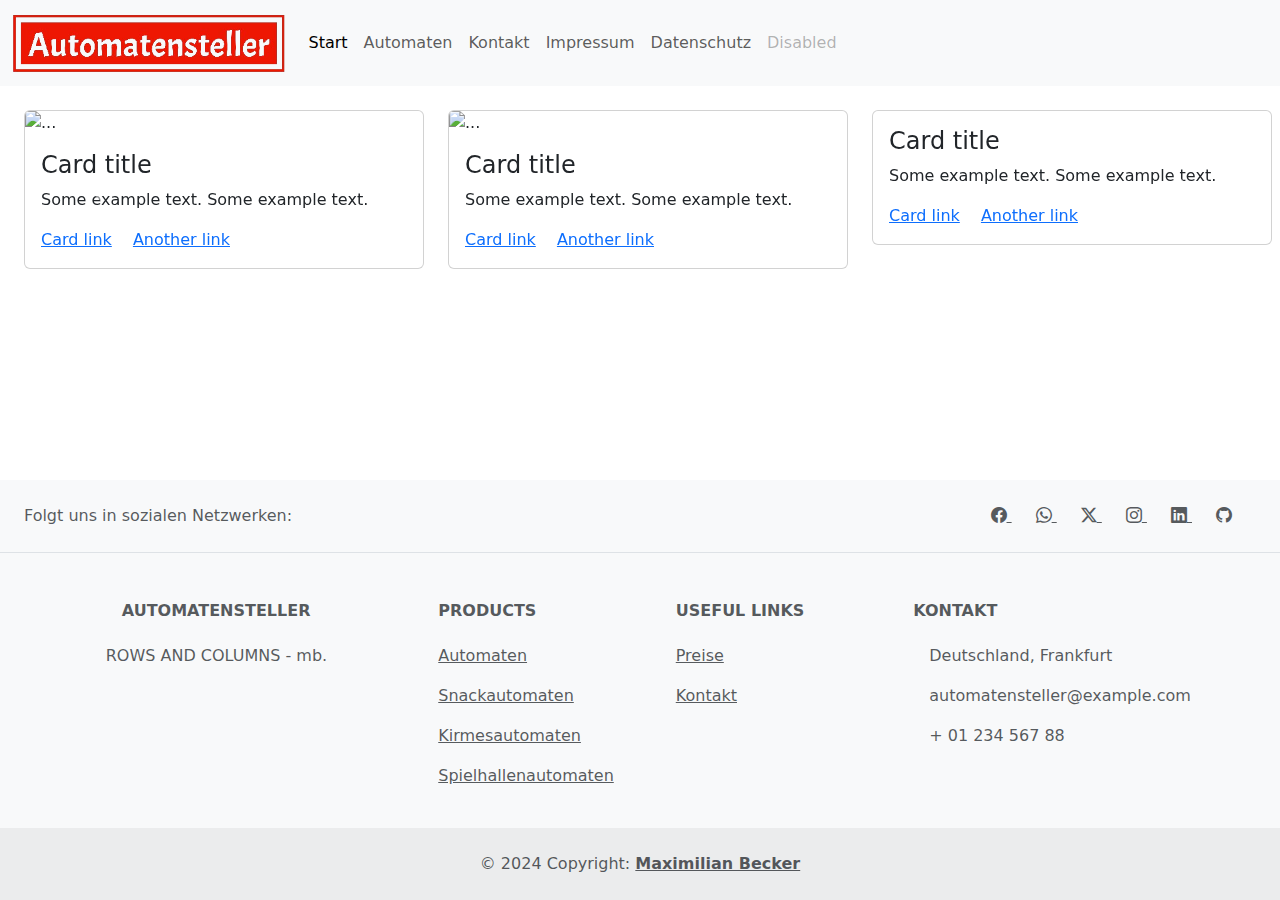
==== index.html @ 1366603a "logo + pics + index.html footer + navbar + beginning of carousel" ====
<!DOCTYPE html>
<html lang="de">
<head>
    <meta charset="utf-8">
    <meta name="viewport" content="width=device-width, initial-scale=1.0">
    <meta name="description" content="Automatenaufsteller - Kaufe Snack- und Spielautomaten">
    <meta name="author" content="Maximilian Becker">
    <meta name="email" content="maximilian.becker.developer@gmail.com">
    <link href="https://fonts.googleapis.com/css?family=Lato" rel="stylesheet" type="text/css">
    <link href="https://fonts.googleapis.com/css?family=Montserrat" rel="stylesheet" type="text/css">
    <title>Automaten</title>
    <link rel="stylesheet" href="https://cdn.jsdelivr.net/npm/bootstrap-icons@1.11.3/font/bootstrap-icons.min.css">
    <link href="https://cdn.jsdelivr.net/npm/bootstrap@5.3.2/dist/css/bootstrap.min.css" rel="stylesheet">
    <link href="style/style.css" rel="stylesheet">
</head>
<body id="automatenSeite" data-spy="scroll" data-target=".navbar">
<nav class="navbar navbar-expand-lg navbar-light bg-body-tertiary">
    <div class="container-fluid">
        <a class="navbar-brand" href="#">
            <img src="assets\logo\logo.png" height="60" loading="lazy">
            </img>
        </a>
        <button
                data-mdb-collapse-init
                class="navbar-toggler"
                type="button"
                data-mdb-target="#navbarNav"
                aria-controls="navbarNav"
                aria-expanded="false"
                aria-label="Toggle navigation"
        >
            <i class="fas fa-bars"></i>
        </button>
        <div class="collapse navbar-collapse" id="navbarNav">
            <ul class="navbar-nav">
                <li class="nav-item">
                    <a class="nav-link active" aria-current="page" href="#">Start</a>
                </li>
                <li class="nav-item">
                    <a class="nav-link" href="#">Automaten</a>
                </li>
                <li class="nav-item">
                    <a class="nav-link" href="#">Kontakt</a>
                </li>
                <li class="nav-item">
                    <a class="nav-link" href="#">Impressum</a>
                </li>
                <li class="nav-item">
                    <a class="nav-link" href="#">Datenschutz</a>
                </li>
                <li class="nav-item">
                    <a class="nav-link disabled"
                    >Disabled</a
                    >
                </li>
            </ul>
        </div>
    </div>
</nav>

<!-- Carousel -->
<div id="carouselExampleControls" class="carousel slide" data-bs-ride="carousel">
    <div class="carousel-inner">
        <div class="carousel-item active">
            <!--<img src="assets\stock\snackautomat1.webp" class="d-block w-100" alt="...">-->
            <div class="card">
                <img src="assets\stock\snackautomat1.webp" class="card-img-top" alt="...">
                <div class="card-body">
                    <h4 class="card-title">Card title</h4>
                    <p class="card-text">Some example text. Some example text.</p>
                    <a href="#" class="card-link">Card link</a>
                    <a href="#" class="card-link">Another link</a>
                </div>
            </div>
        </div>
        <div class="carousel-item">
            <div class="card">
                <img src="assets\stock\snackautomat2.webp" class="card-img-top" alt="...">
                <div class="card-body">
                    <h4 class="card-title">Card title</h4>
                    <p class="card-text">Some example text. Some example text.</p>
                    <a href="#" class="card-link">Card link</a>
                    <a href="#" class="card-link">Another link</a>
                </div>
            </div>
        </div>
        <div class="carousel-item">
            <div class="card">
                <div class="card-body">
                    <h4 class="card-title">Card title</h4>
                    <p class="card-text">Some example text. Some example text.</p>
                    <a href="#" class="card-link">Card link</a>
                    <a href="#" class="card-link">Another link</a>
                </div>
            </div>
        </div>
        <div class="carousel-item">
            <div class="card">
                <div class="card-body">
                    <h4 class="card-title">Card title</h4>
                    <p class="card-text">Some example text. Some example text.</p>
                    <a href="#" class="card-link">Card link</a>
                    <a href="#" class="card-link">Another link</a>
                </div>
            </div>
        </div>
        <div class="carousel-item">
            <div class="card">
                <div class="card-body">
                    <h4 class="card-title">Card title</h4>
                    <p class="card-text">Some example text. Some example text.</p>
                    <a href="#" class="card-link">Card link</a>
                    <a href="#" class="card-link">Another link</a>
                </div>
            </div>
        </div>
        <div class="carousel-item">
            <div class="card">
                <div class="card-body">
                    <h4 class="card-title">Card title</h4>
                    <p class="card-text">Some example text. Some example text.</p>
                    <a href="#" class="card-link">Card link</a>
                    <a href="#" class="card-link">Another link</a>
                </div>
            </div>
        </div>
    </div>
    <button class="carousel-control-prev" type="button" data-bs-target="carouselExampleControls">
        <span class="carousel-control-prev-icon" aria-hidden="true"></span>
        <span class="visually-hidden">Previous</span>
    </button>
    <button class="carousel-control-next" type="button" data-bs-target="carouselExampleControls">
        <span class="carousel-control-next-icon" aria-hidden="true"></span>
        <span class="visually-hidden">Next</span>
    </button>
</div>

<!-- Footer -->
<footer class="text-center text-lg-start bg-body-tertiary text-muted">
    <!-- Section: Social media -->
    <section class="d-flex justify-content-center justify-content-lg-between p-4 border-bottom">
        <!-- Left -->
        <div class="me-5 d-none d-lg-block">
            <span>Folgt uns in sozialen Netzwerken:</span>
        </div>
        <!-- Left -->

        <!-- Right -->
        <div>
            <a href="" class="me-4 text-reset">
                <i class="bi bi-facebook"></i>
            </a>
            <a href="" class="me-4 text-reset">
                <i class="bi bi-whatsapp"></i>
            </a>
            <a href="" class="me-4 text-reset">
                <i class="bi bi-twitter-x"></i>
            </a>
            <a href="" class="me-4 text-reset">
                <i class="bi bi-instagram"></i>
            </a>
            <a href="" class="me-4 text-reset">
                <i class="bi bi-linkedin"></i>
            </a>
            <a href="" class="me-4 text-reset">
                <i class="bi bi-github"></i>
            </a>
        </div>
        <!-- Right -->
    </section>
    <!-- Section: Social media -->

    <!-- Section: Links  -->
    <section class="">
        <div class="container text-center text-md-start mt-5">
            <!-- Grid row -->
            <div class="row mt-3">
                <!-- Grid column -->
                <div class="col-md-3 col-lg-4 col-xl-3 mx-auto mb-4">
                    <!-- Content -->
                    <h6 class="text-uppercase fw-bold mb-4">
                        <i class="fas fa-gem me-3"></i>Automatensteller
                    </h6>
                    <p>
                        ROWS AND COLUMNS - mb.
                    </p>
                </div>
                <!-- Grid column -->

                <!-- Grid column -->
                <div class="col-md-2 col-lg-2 col-xl-2 mx-auto mb-4">
                    <!-- Links -->
                    <h6 class="text-uppercase fw-bold mb-4">
                        Products
                    </h6>
                    <p>
                        <a href="#!" class="text-reset">Automaten</a>
                    </p>
                    <p>
                        <a href="#!" class="text-reset">Snackautomaten</a>
                    </p>
                    <p>
                        <a href="#!" class="text-reset">Kirmesautomaten</a>
                    </p>
                    <p>
                        <a href="#!" class="text-reset">Spielhallenautomaten</a>
                    </p>
                </div>
                <!-- Grid column -->

                <!-- Grid column -->
                <div class="col-md-3 col-lg-2 col-xl-2 mx-auto mb-4">
                    <!-- Links -->
                    <h6 class="text-uppercase fw-bold mb-4">
                        Useful links
                    </h6>
                    <p>
                        <a href="#!" class="text-reset">Preise</a>
                    </p>
                    <p>
                        <a href="#!" class="text-reset">Kontakt</a>
                    </p>
                </div>
                <!-- Grid column -->

                <!-- Grid column -->
                <div class="col-md-4 col-lg-3 col-xl-3 mx-auto mb-md-0 mb-4">
                    <!-- Links -->
                    <h6 class="text-uppercase fw-bold mb-4">Kontakt</h6>
                    <p><i class="fas fa-home me-3"></i>Deutschland, Frankfurt</p>
                    <p>
                        <i class="fas fa-envelope me-3"></i>
                        automatensteller@example.com
                    </p>
                    <p><i class="fas fa-phone me-3"></i> + 01 234 567 88</p>
                </div>
                <!-- Grid column -->
            </div>
            <!-- Grid row -->
        </div>
    </section>
    <!-- Section: Links  -->

    <!-- Copyright -->
    <div class="text-center p-4" style="background-color: rgba(0, 0, 0, 0.05);">
        © 2024 Copyright:
        <a class="text-reset fw-bold" href="www.maximilian.becker@gmail.com">Maximilian Becker</a>
    </div>
</footer>

<script src="https://cdn.jsdelivr.net/npm/bootstrap@5.3.2/dist/js/bootstrap.bundle.min.js"></script>
</body>
</html>
---- style/style.css ----
html {
    height: 100%;
}

body {
    display: flex;
    flex-direction: column;
    min-height: 100vh;
    margin: 0;
}

footer {
    margin-top: auto;
    background-color: rgba(0, 0, 0, 0.05); /* Optional: Für die bessere Sichtbarkeit des Footers */
    width: 100%;
    text-align: center;
}

@media screen and (min-width:576px) {
    .carousel-inner {
        display:flex;
    }
    .carousel-item {
        display:block;
        margin-right: 0.5rem;
        flex: 0 0 calc(100%/3)
    }
}

.carousel-inner{
    padding: 1em;
}

.card {
    margin: 0.5em;
}
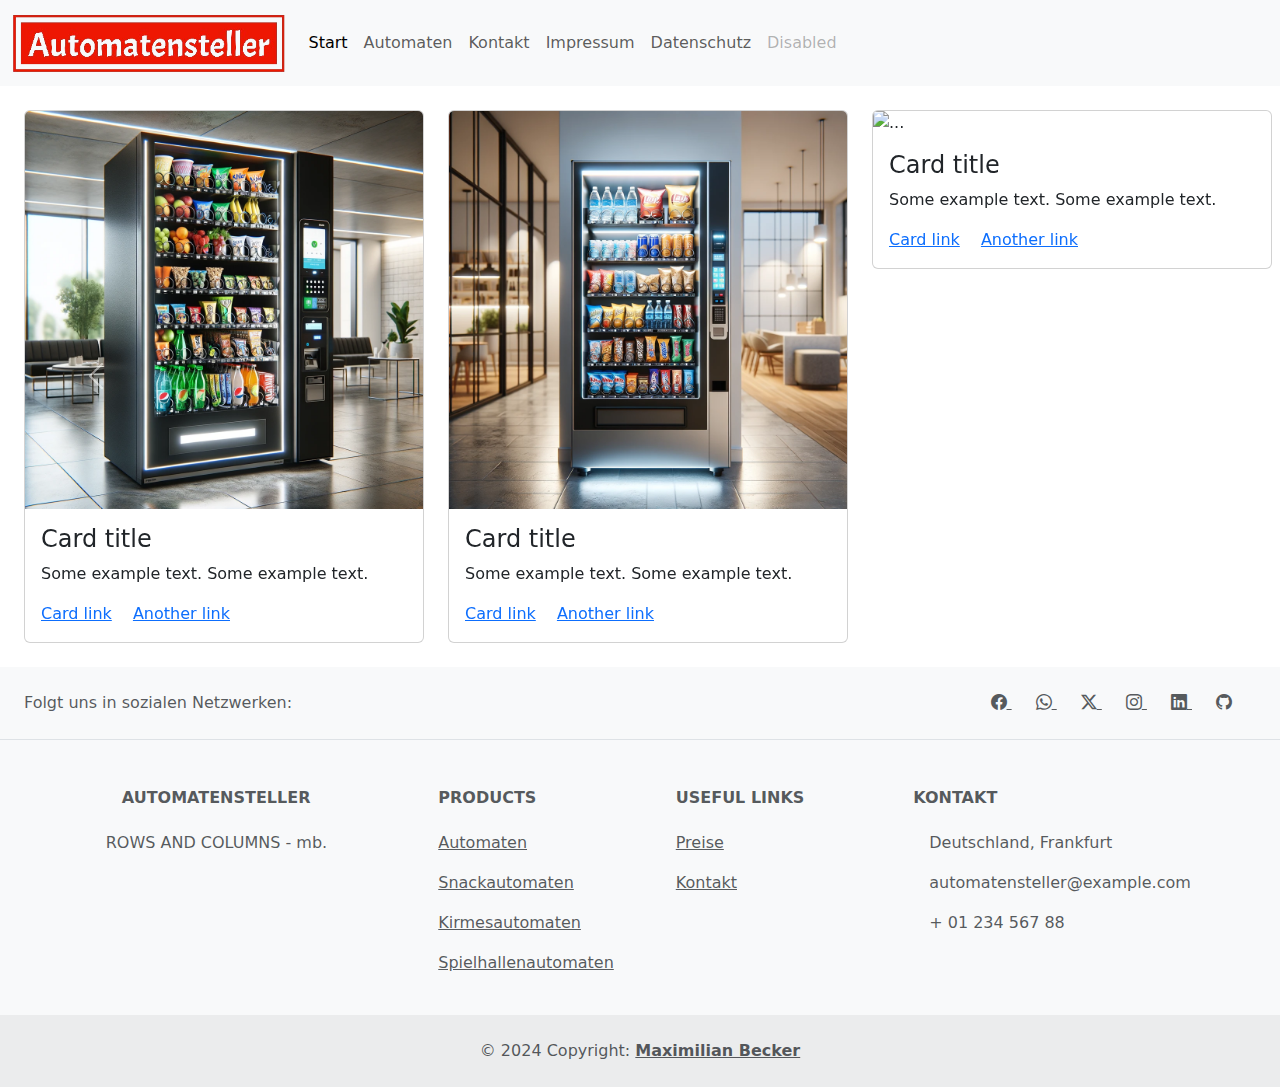
==== commit 54a68289: "Stock pics added" ====
--- a/index.html
+++ b/index.html
@@ -18,7 +18,6 @@
     <div class="container-fluid">
         <a class="navbar-brand" href="#">
             <img src="assets\logo\logo.png" height="60" loading="lazy">
-            </img>
         </a>
         <button
                 data-mdb-collapse-init
@@ -86,6 +85,7 @@
         </div>
         <div class="carousel-item">
             <div class="card">
+                <img src="Automaten_Aufsteller/assets/kirmesautomaten/Objekt.png" class="card-img-top" alt="...">
                 <div class="card-body">
                     <h4 class="card-title">Card title</h4>
                     <p class="card-text">Some example text. Some example text.</p>
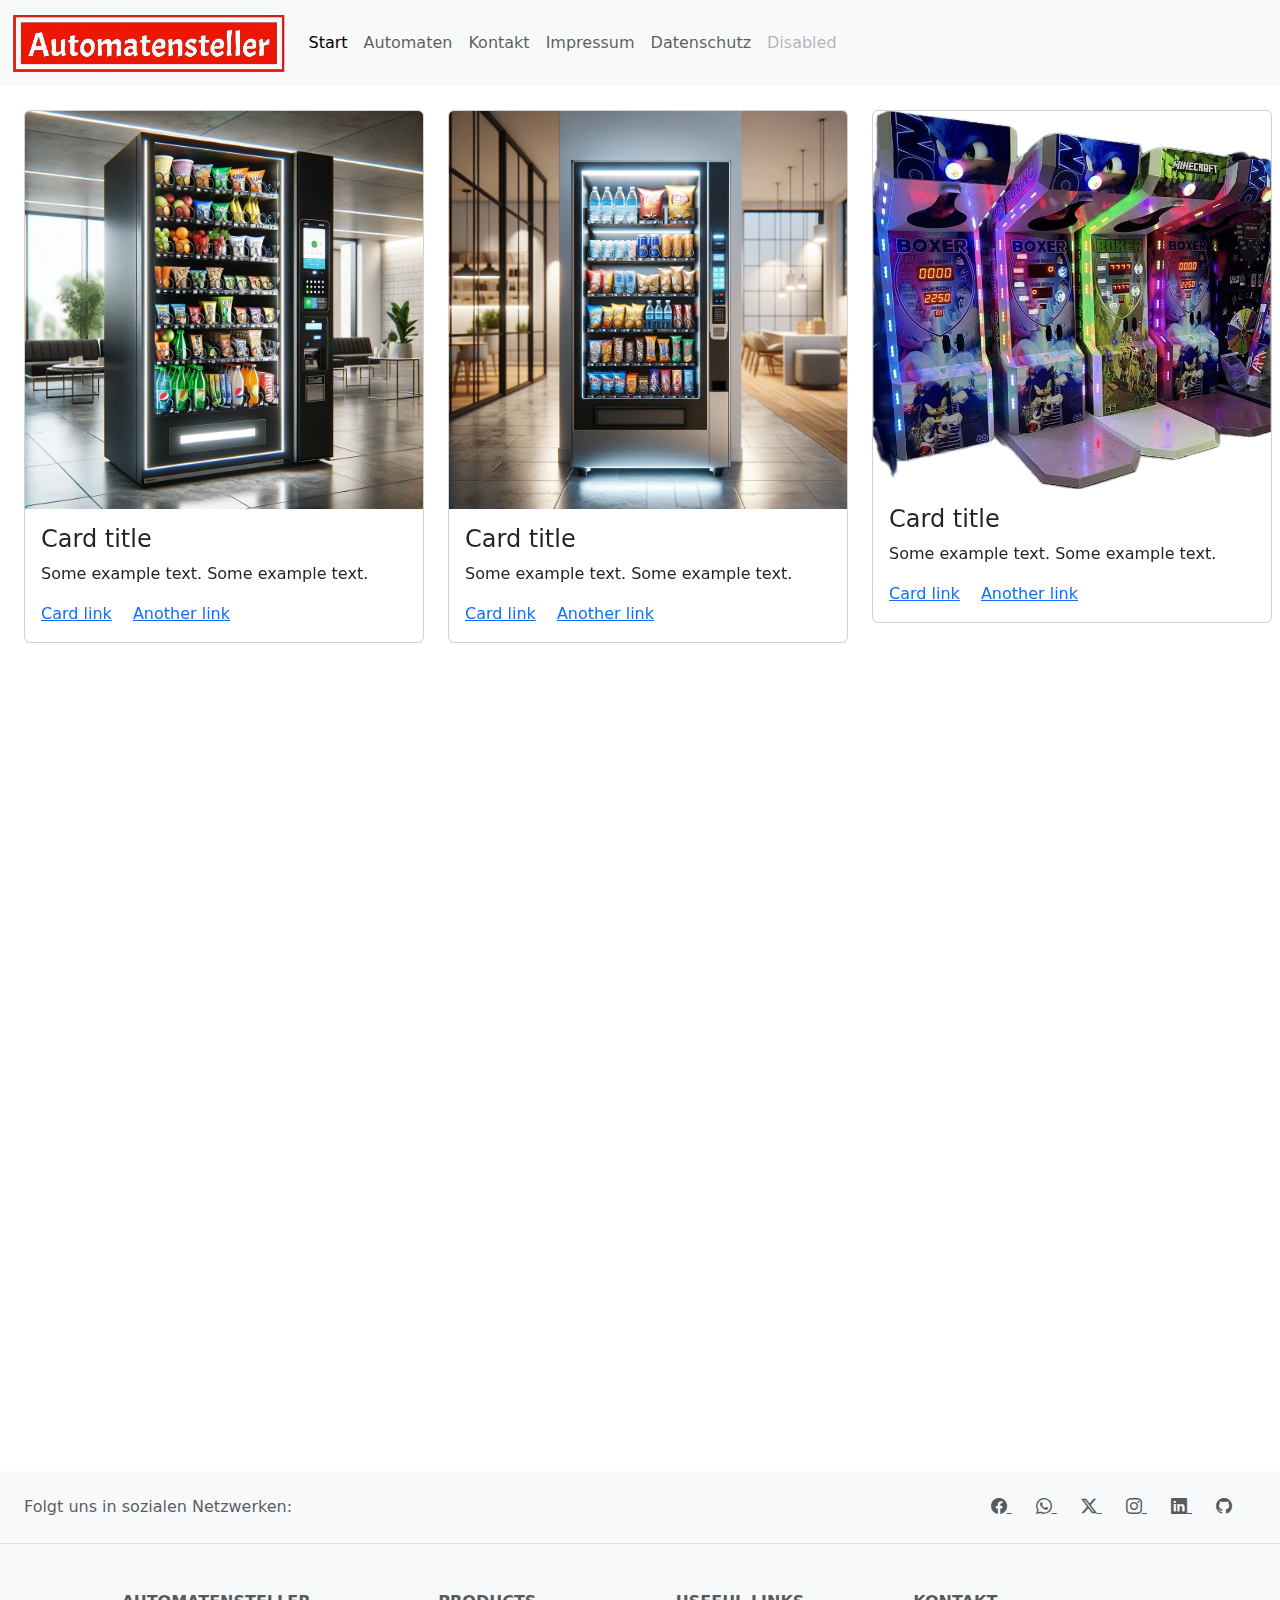
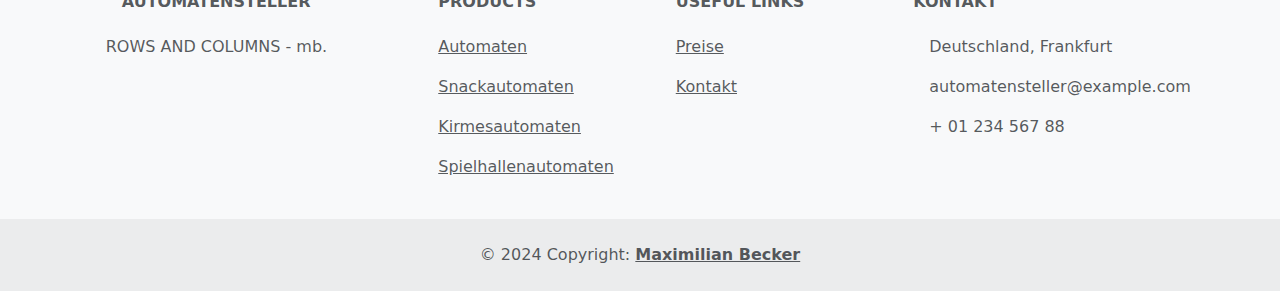
==== commit 01ebcbfc: "Carousel, added cards instead of images" ====
--- a/index.html
+++ b/index.html
@@ -63,59 +63,62 @@
         <div class="carousel-item active">
             <!--<img src="assets\stock\snackautomat1.webp" class="d-block w-100" alt="...">-->
             <div class="card">
-                <img src="assets\stock\snackautomat1.webp" class="card-img-top" alt="...">
-                <div class="card-body">
-                    <h4 class="card-title">Card title</h4>
-                    <p class="card-text">Some example text. Some example text.</p>
-                    <a href="#" class="card-link">Card link</a>
-                    <a href="#" class="card-link">Another link</a>
-                </div>
-            </div>
-        </div>
-        <div class="carousel-item">
-            <div class="card">
-                <img src="assets\stock\snackautomat2.webp" class="card-img-top" alt="...">
-                <div class="card-body">
-                    <h4 class="card-title">Card title</h4>
-                    <p class="card-text">Some example text. Some example text.</p>
-                    <a href="#" class="card-link">Card link</a>
-                    <a href="#" class="card-link">Another link</a>
-                </div>
-            </div>
-        </div>
-        <div class="carousel-item">
-            <div class="card">
-                <img src="Automaten_Aufsteller/assets/kirmesautomaten/Objekt.png" class="card-img-top" alt="...">
-                <div class="card-body">
-                    <h4 class="card-title">Card title</h4>
-                    <p class="card-text">Some example text. Some example text.</p>
-                    <a href="#" class="card-link">Card link</a>
-                    <a href="#" class="card-link">Another link</a>
-                </div>
-            </div>
-        </div>
-        <div class="carousel-item">
-            <div class="card">
-                <div class="card-body">
-                    <h4 class="card-title">Card title</h4>
-                    <p class="card-text">Some example text. Some example text.</p>
-                    <a href="#" class="card-link">Card link</a>
-                    <a href="#" class="card-link">Another link</a>
-                </div>
-            </div>
-        </div>
-        <div class="carousel-item">
-            <div class="card">
-                <div class="card-body">
-                    <h4 class="card-title">Card title</h4>
-                    <p class="card-text">Some example text. Some example text.</p>
-                    <a href="#" class="card-link">Card link</a>
-                    <a href="#" class="card-link">Another link</a>
-                </div>
-            </div>
-        </div>
-        <div class="carousel-item">
-            <div class="card">
+                <img src="assets/stock/snackautomat1.webp" class="card-img-top" alt="...">
+                <div class="card-body">
+                    <h4 class="card-title">Card title</h4>
+                    <p class="card-text">Some example text. Some example text.</p>
+                    <a href="#" class="card-link">Card link</a>
+                    <a href="#" class="card-link">Another link</a>
+                </div>
+            </div>
+        </div>
+        <div class="carousel-item">
+            <div class="card">
+                <img src="assets/stock/snackautomat2.webp" class="card-img-top" alt="...">
+                <div class="card-body">
+                    <h4 class="card-title">Card title</h4>
+                    <p class="card-text">Some example text. Some example text.</p>
+                    <a href="#" class="card-link">Card link</a>
+                    <a href="#" class="card-link">Another link</a>
+                </div>
+            </div>
+        </div>
+        <div class="carousel-item">
+            <div class="card">
+                <img src="assets/kirmesautomaten/Objekt.png" class="card-img-top" alt="...">
+                <div class="card-body">
+                    <h4 class="card-title">Card title</h4>
+                    <p class="card-text">Some example text. Some example text.</p>
+                    <a href="#" class="card-link">Card link</a>
+                    <a href="#" class="card-link">Another link</a>
+                </div>
+            </div>
+        </div>
+        <div class="carousel-item">
+            <div class="card">
+                <img src="assets/kirmesautomaten/Objekt%202.png" class="card-img-top" alt="...">
+                <div class="card-body">
+                    <h4 class="card-title">Card title</h4>
+                    <p class="card-text">Some example text. Some example text.</p>
+                    <a href="#" class="card-link">Card link</a>
+                    <a href="#" class="card-link">Another link</a>
+                </div>
+            </div>
+        </div>
+        <div class="carousel-item">
+            <div class="card">
+                <img src="assets/kirmesautomaten/Objekt%203.png" class="card-img-top" alt="...">
+                <div class="card-body">
+                    <h4 class="card-title">Card title</h4>
+                    <p class="card-text">Some example text. Some example text.</p>
+                    <a href="#" class="card-link">Card link</a>
+                    <a href="#" class="card-link">Another link</a>
+                </div>
+            </div>
+        </div>
+        <div class="carousel-item">
+            <div class="card">
+                <img src="assets/kirmesautomaten/Objekt%204.png" class="card-img-top" alt="">
                 <div class="card-body">
                     <h4 class="card-title">Card title</h4>
                     <p class="card-text">Some example text. Some example text.</p>
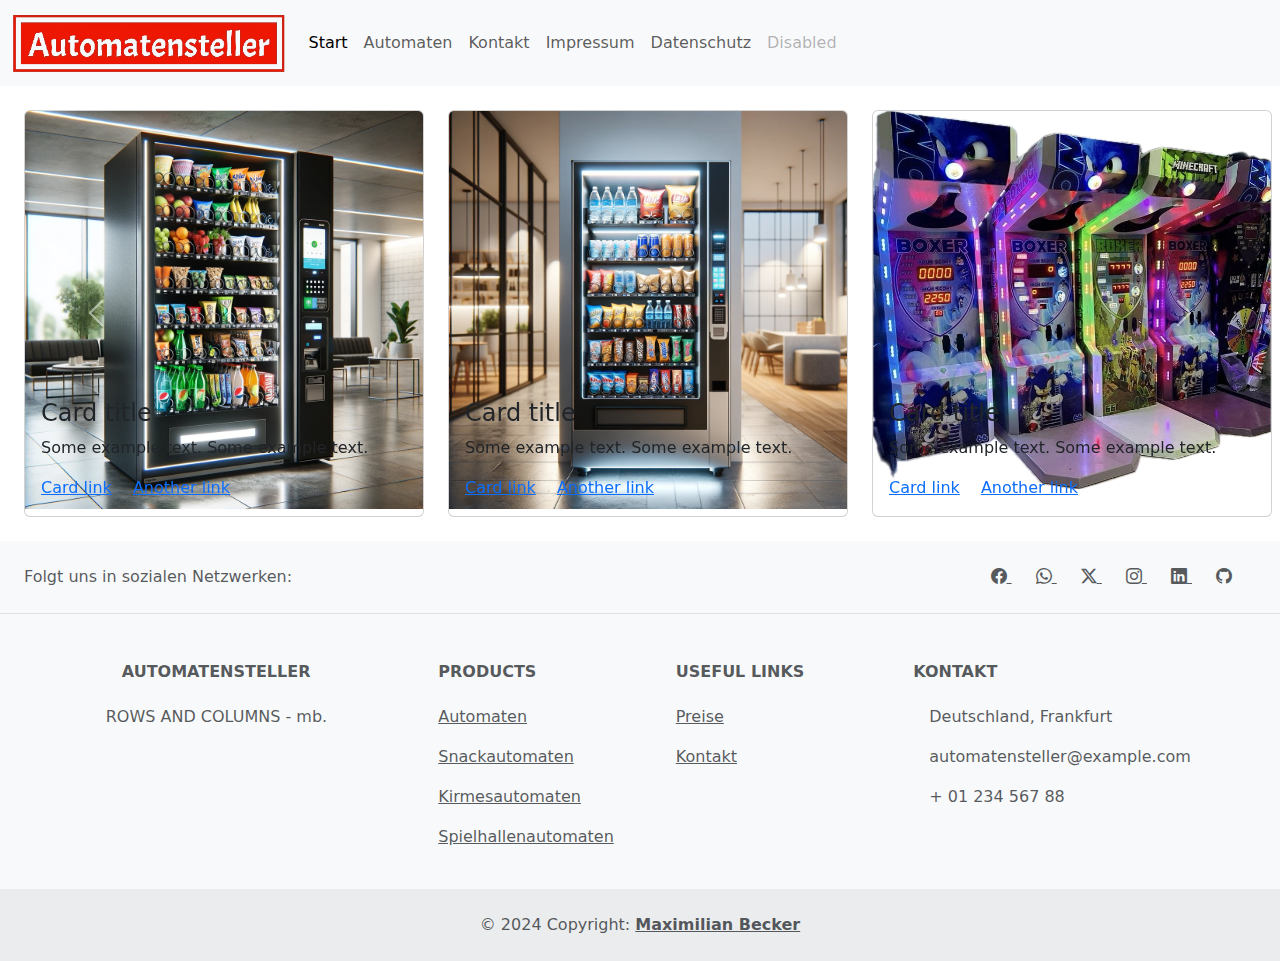
==== commit 761e8b8e: "CDN jquery + index.js" ====
--- a/index.html
+++ b/index.html
@@ -9,6 +9,7 @@
     <link href="https://fonts.googleapis.com/css?family=Lato" rel="stylesheet" type="text/css">
     <link href="https://fonts.googleapis.com/css?family=Montserrat" rel="stylesheet" type="text/css">
     <title>Automaten</title>
+    <script src="https://ajax.googleapis.com/ajax/libs/jquery/3.5.1/jquery.min.js"></script>
     <link rel="stylesheet" href="https://cdn.jsdelivr.net/npm/bootstrap-icons@1.11.3/font/bootstrap-icons.min.css">
     <link href="https://cdn.jsdelivr.net/npm/bootstrap@5.3.2/dist/css/bootstrap.min.css" rel="stylesheet">
     <link href="style/style.css" rel="stylesheet">
@@ -63,62 +64,74 @@
         <div class="carousel-item active">
             <!--<img src="assets\stock\snackautomat1.webp" class="d-block w-100" alt="...">-->
             <div class="card">
-                <img src="assets/stock/snackautomat1.webp" class="card-img-top" alt="...">
-                <div class="card-body">
-                    <h4 class="card-title">Card title</h4>
-                    <p class="card-text">Some example text. Some example text.</p>
-                    <a href="#" class="card-link">Card link</a>
-                    <a href="#" class="card-link">Another link</a>
-                </div>
-            </div>
-        </div>
-        <div class="carousel-item">
-            <div class="card">
+                <div class="img-wrapper">
+                    <img src="assets/stock/snackautomat1.webp" class="card-img-top" alt="...">
+                </div>
+                <div class="card-body">
+                    <h4 class="card-title">Card title</h4>
+                    <p class="card-text">Some example text. Some example text.</p>
+                    <a href="#" class="card-link">Card link</a>
+                    <a href="#" class="card-link">Another link</a>
+                </div>
+            </div>
+        </div>
+        <div class="carousel-item">
+            <div class="card">
+                <div class="img-wrapper">
                 <img src="assets/stock/snackautomat2.webp" class="card-img-top" alt="...">
-                <div class="card-body">
-                    <h4 class="card-title">Card title</h4>
-                    <p class="card-text">Some example text. Some example text.</p>
-                    <a href="#" class="card-link">Card link</a>
-                    <a href="#" class="card-link">Another link</a>
-                </div>
-            </div>
-        </div>
-        <div class="carousel-item">
-            <div class="card">
-                <img src="assets/kirmesautomaten/Objekt.png" class="card-img-top" alt="...">
-                <div class="card-body">
-                    <h4 class="card-title">Card title</h4>
-                    <p class="card-text">Some example text. Some example text.</p>
-                    <a href="#" class="card-link">Card link</a>
-                    <a href="#" class="card-link">Another link</a>
-                </div>
-            </div>
-        </div>
-        <div class="carousel-item">
-            <div class="card">
-                <img src="assets/kirmesautomaten/Objekt%202.png" class="card-img-top" alt="...">
-                <div class="card-body">
-                    <h4 class="card-title">Card title</h4>
-                    <p class="card-text">Some example text. Some example text.</p>
-                    <a href="#" class="card-link">Card link</a>
-                    <a href="#" class="card-link">Another link</a>
-                </div>
-            </div>
-        </div>
-        <div class="carousel-item">
-            <div class="card">
-                <img src="assets/kirmesautomaten/Objekt%203.png" class="card-img-top" alt="...">
-                <div class="card-body">
-                    <h4 class="card-title">Card title</h4>
-                    <p class="card-text">Some example text. Some example text.</p>
-                    <a href="#" class="card-link">Card link</a>
-                    <a href="#" class="card-link">Another link</a>
-                </div>
-            </div>
-        </div>
-        <div class="carousel-item">
-            <div class="card">
-                <img src="assets/kirmesautomaten/Objekt%204.png" class="card-img-top" alt="">
+                </div>
+                    <div class="card-body">
+                    <h4 class="card-title">Card title</h4>
+                    <p class="card-text">Some example text. Some example text.</p>
+                    <a href="#" class="card-link">Card link</a>
+                    <a href="#" class="card-link">Another link</a>
+                </div>
+            </div>
+        </div>
+        <div class="carousel-item">
+            <div class="card">
+                <div class="img-wrapper">
+                    <img src="assets/kirmesautomaten/Objekt.png" class="card-img-top" alt="...">
+                </div>
+                <div class="card-body">
+                    <h4 class="card-title">Card title</h4>
+                    <p class="card-text">Some example text. Some example text.</p>
+                    <a href="#" class="card-link">Card link</a>
+                    <a href="#" class="card-link">Another link</a>
+                </div>
+            </div>
+        </div>
+        <div class="carousel-item">
+            <div class="card">
+                <div class="img-wrapper">+
+                    <img src="assets/kirmesautomaten/Objekt%202.png" class="card-img-top" alt="...">
+                </div>
+                <div class="card-body">
+                    <h4 class="card-title">Card title</h4>
+                    <p class="card-text">Some example text. Some example text.</p>
+                    <a href="#" class="card-link">Card link</a>
+                    <a href="#" class="card-link">Another link</a>
+                </div>
+            </div>
+        </div>
+        <div class="carousel-item">
+            <div class="card">
+                <div class="img-wrapper">
+                    <img src="assets/kirmesautomaten/Objekt%203.png" class="card-img-top" alt="...">
+                </div>
+                <div class="card-body">
+                    <h4 class="card-title">Card title</h4>
+                    <p class="card-text">Some example text. Some example text.</p>
+                    <a href="#" class="card-link">Card link</a>
+                    <a href="#" class="card-link">Another link</a>
+                </div>
+            </div>
+        </div>
+        <div class="carousel-item">
+            <div class="card">
+                <div class="img-wrapper">
+                    <img src="assets/kirmesautomaten/Objekt%204.png" class="card-img-top" alt="">
+                </div>
                 <div class="card-body">
                     <h4 class="card-title">Card title</h4>
                     <p class="card-text">Some example text. Some example text.</p>
@@ -250,7 +263,7 @@
         <a class="text-reset fw-bold" href="www.maximilian.becker@gmail.com">Maximilian Becker</a>
     </div>
 </footer>
-
+<script src="scripts/index.js"></script>
 <script src="https://cdn.jsdelivr.net/npm/bootstrap@5.3.2/dist/js/bootstrap.bundle.min.js"></script>
 </body>
 </html>
--- a/style/style.css
+++ b/style/style.css
@@ -15,7 +15,13 @@
     width: 100%;
     text-align: center;
 }
-
+.img-wrapper {
+    max-width: 100%;
+    height: 17em;
+    display:flex;
+    justify-content:center;
+    align-items: flex-start;
+}
 @media screen and (min-width:576px) {
     .carousel-inner {
         display:flex;
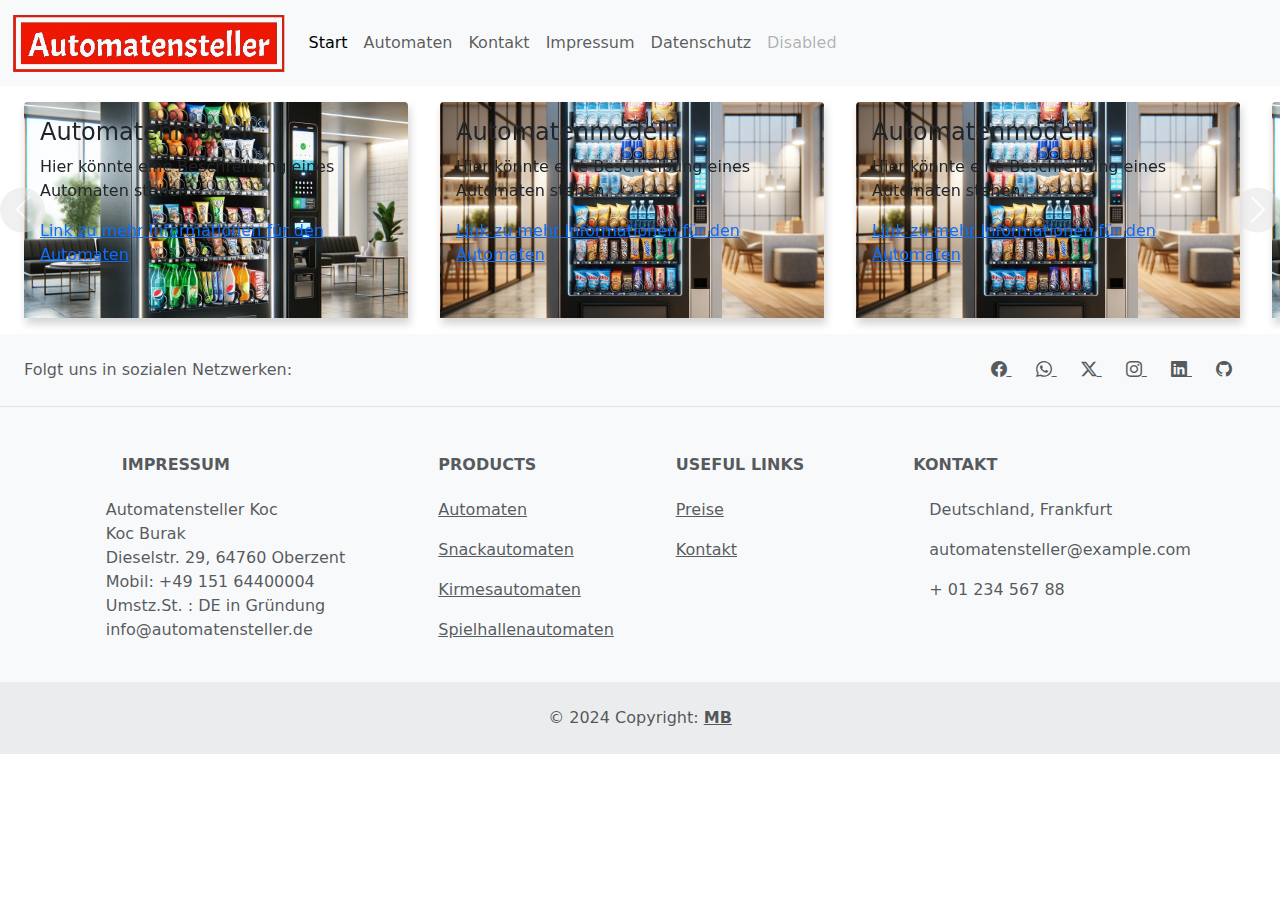
==== commit bc292465: "index.js multipleItemCarousel" ====
--- a/index.html
+++ b/index.html
@@ -9,7 +9,7 @@
     <link href="https://fonts.googleapis.com/css?family=Lato" rel="stylesheet" type="text/css">
     <link href="https://fonts.googleapis.com/css?family=Montserrat" rel="stylesheet" type="text/css">
     <title>Automaten</title>
-    <script src="https://ajax.googleapis.com/ajax/libs/jquery/3.5.1/jquery.min.js"></script>
+    <script src="https://ajax.googleapis.com/ajax/libs/jquery/3.7.1/jquery.min.js"></script>
     <link rel="stylesheet" href="https://cdn.jsdelivr.net/npm/bootstrap-icons@1.11.3/font/bootstrap-icons.min.css">
     <link href="https://cdn.jsdelivr.net/npm/bootstrap@5.3.2/dist/css/bootstrap.min.css" rel="stylesheet">
     <link href="style/style.css" rel="stylesheet">
@@ -18,7 +18,7 @@
 <nav class="navbar navbar-expand-lg navbar-light bg-body-tertiary">
     <div class="container-fluid">
         <a class="navbar-brand" href="#">
-            <img src="assets\logo\logo.png" height="60" loading="lazy">
+            <img src="assets/logo/logo.png" height="60" loading="lazy">
         </a>
         <button
                 data-mdb-collapse-init
@@ -50,8 +50,7 @@
                 </li>
                 <li class="nav-item">
                     <a class="nav-link disabled"
-                    >Disabled</a
-                    >
+                    >Disabled</a>
                 </li>
             </ul>
         </div>
@@ -62,75 +61,64 @@
 <div id="carouselExampleControls" class="carousel slide" data-bs-ride="carousel">
     <div class="carousel-inner">
         <div class="carousel-item active">
-            <!--<img src="assets\stock\snackautomat1.webp" class="d-block w-100" alt="...">-->
-            <div class="card">
-                <div class="img-wrapper">
-                    <img src="assets/stock/snackautomat1.webp" class="card-img-top" alt="...">
-                </div>
-                <div class="card-body">
-                    <h4 class="card-title">Card title</h4>
-                    <p class="card-text">Some example text. Some example text.</p>
-                    <a href="#" class="card-link">Card link</a>
-                    <a href="#" class="card-link">Another link</a>
-                </div>
-            </div>
-        </div>
-        <div class="carousel-item">
-            <div class="card">
-                <div class="img-wrapper">
-                <img src="assets/stock/snackautomat2.webp" class="card-img-top" alt="...">
+            <div class="card">
+                <div class="img-wrapper" style="background-image: url('assets/stock/snackautomat1.webp');">
+                </div>
+                <div class="card-body">
+                    <h4 class="card-title">Automatenmodell</h4>
+                    <p class="card-text">Hier könnte eine Beschreibung eines Automaten stehen.</p>
+                    <a href="#" class="card-link">Link zu mehr Informationen für den Automaten</a>
+                </div>
+            </div>
+        </div>
+        <div class="carousel-item">
+            <div class="card">
+                <div class="img-wrapper" style="background-image: url('assets/stock/snackautomat2.webp');">
+                <!--<img src="assets/stock/snackautomat2.webp" class="card-img-top" alt="...">-->
                 </div>
                     <div class="card-body">
-                    <h4 class="card-title">Card title</h4>
-                    <p class="card-text">Some example text. Some example text.</p>
-                    <a href="#" class="card-link">Card link</a>
-                    <a href="#" class="card-link">Another link</a>
-                </div>
-            </div>
-        </div>
-        <div class="carousel-item">
-            <div class="card">
-                <div class="img-wrapper">
-                    <img src="assets/kirmesautomaten/Objekt.png" class="card-img-top" alt="...">
-                </div>
-                <div class="card-body">
-                    <h4 class="card-title">Card title</h4>
-                    <p class="card-text">Some example text. Some example text.</p>
-                    <a href="#" class="card-link">Card link</a>
-                    <a href="#" class="card-link">Another link</a>
-                </div>
-            </div>
-        </div>
-        <div class="carousel-item">
-            <div class="card">
-                <div class="img-wrapper">+
-                    <img src="assets/kirmesautomaten/Objekt%202.png" class="card-img-top" alt="...">
-                </div>
-                <div class="card-body">
-                    <h4 class="card-title">Card title</h4>
-                    <p class="card-text">Some example text. Some example text.</p>
-                    <a href="#" class="card-link">Card link</a>
-                    <a href="#" class="card-link">Another link</a>
-                </div>
-            </div>
-        </div>
-        <div class="carousel-item">
-            <div class="card">
-                <div class="img-wrapper">
-                    <img src="assets/kirmesautomaten/Objekt%203.png" class="card-img-top" alt="...">
-                </div>
-                <div class="card-body">
-                    <h4 class="card-title">Card title</h4>
-                    <p class="card-text">Some example text. Some example text.</p>
-                    <a href="#" class="card-link">Card link</a>
-                    <a href="#" class="card-link">Another link</a>
-                </div>
-            </div>
-        </div>
-        <div class="carousel-item">
-            <div class="card">
-                <div class="img-wrapper">
-                    <img src="assets/kirmesautomaten/Objekt%204.png" class="card-img-top" alt="">
+                        <h4 class="card-title">Automatenmodell</h4>
+                        <p class="card-text">Hier könnte eine Beschreibung eines Automaten stehen.</p>
+                        <a href="#" class="card-link">Link zu mehr Informationen für den Automaten</a>
+                </div>
+            </div>
+        </div>
+        <div class="carousel-item">
+            <div class="card">
+                <div class="img-wrapper" style="background-image: url('assets/stock/snackautomat2.webp');">
+                </div>
+                <div class="card-body">
+                    <h4 class="card-title">Automatenmodell</h4>
+                    <p class="card-text">Hier könnte eine Beschreibung eines Automaten stehen.</p>
+                    <a href="#" class="card-link">Link zu mehr Informationen für den Automaten</a>
+                </div>
+            </div>
+        </div>
+        <div class="carousel-item">
+            <div class="card">
+                <div class="img-wrapper" style="background-image: url('assets/stock/snackautomat1.webp');">
+                </div>
+                <div class="card-body">
+                    <h4 class="card-title">Automatenmodell</h4>
+                    <p class="card-text">Hier könnte eine Beschreibung eines Automaten stehen.</p>
+                    <a href="#" class="card-link">Link zu mehr Informationen für den Automaten</a>
+                </div>
+            </div>
+        </div>
+        <div class="carousel-item">
+            <div class="card">
+                <div class="img-wrapper" style="background-image: url('assets/stock/snackautomat2.webp');">
+                </div>
+                <div class="card-body">
+                    <h4 class="card-title">Automatenmodell</h4>
+                    <p class="card-text">Hier könnte eine Beschreibung eines Automaten stehen.</p>
+                    <a href="#" class="card-link">Link zu mehr Informationen für den Automaten</a>
+                </div>
+            </div>
+        </div>
+        <div class="carousel-item">
+            <div class="card">
+                <div class="img-wrapper" style="background-image: url('assets/stock/snackautomat2.webp');">
                 </div>
                 <div class="card-body">
                     <h4 class="card-title">Card title</h4>
@@ -195,11 +183,16 @@
                 <div class="col-md-3 col-lg-4 col-xl-3 mx-auto mb-4">
                     <!-- Content -->
                     <h6 class="text-uppercase fw-bold mb-4">
-                        <i class="fas fa-gem me-3"></i>Automatensteller
+                        <i class="fas fa-gem me-3"></i>Impressum
                     </h6>
-                    <p>
-                        ROWS AND COLUMNS - mb.
-                    </p>
+                  <p>
+                      Automatensteller Koc
+                      <br>Koc Burak
+                      <br>Dieselstr. 29, 64760 Oberzent
+                      <br>Mobil: +49 151 64400004
+                      <br>Umstz.St. : DE in Gründung
+                      <br>info@automatensteller.de
+                  </p>
                 </div>
                 <!-- Grid column -->
 
@@ -260,10 +253,11 @@
     <!-- Copyright -->
     <div class="text-center p-4" style="background-color: rgba(0, 0, 0, 0.05);">
         © 2024 Copyright:
-        <a class="text-reset fw-bold" href="www.maximilian.becker@gmail.com">Maximilian Becker</a>
+        <a class="text-reset fw-bold" href="www.maximilian.becker@gmail.com">MB</a>
     </div>
 </footer>
 <script src="scripts/index.js"></script>
+<script src="js/jquery-3.7.1.min.js"></script>
 <script src="https://cdn.jsdelivr.net/npm/bootstrap@5.3.2/dist/js/bootstrap.bundle.min.js"></script>
 </body>
 </html>
--- a/style/style.css
+++ b/style/style.css
@@ -1,42 +1,63 @@
-html {
-    height: 100%;
-}
 
-body {
-    display: flex;
-    flex-direction: column;
-    min-height: 100vh;
-    margin: 0;
-}
-
-footer {
-    margin-top: auto;
-    background-color: rgba(0, 0, 0, 0.05); /* Optional: Für die bessere Sichtbarkeit des Footers */
-    width: 100%;
-    text-align: center;
-}
-.img-wrapper {
-    max-width: 100%;
-    height: 17em;
-    display:flex;
-    justify-content:center;
-    align-items: flex-start;
-}
 @media screen and (min-width:576px) {
     .carousel-inner {
         display:flex;
     }
     .carousel-item {
         display:block;
-        margin-right: 0.5rem;
-        flex: 0 0 calc(100%/3)
+        margin-right: 1rem;
+        flex: 0 0 calc(100%/3 - 1rem)
     }
 }
-
+.img-wrapper {
+    position: relative;
+    width: 100%;
+    padding-top: 56.25%; /* 16:9 Verhältnis */
+    background-size: cover;
+    background-position: center;
+    border-radius: 0.25rem 0.25rem 0 0;
+    overflow: hidden;
+}
 .carousel-inner{
     padding: 1em;
 }
 
 .card {
-    margin: 0.5em;
+    margin: 0 0.5em;
+    box-shadow: 2px 6px 8px 0 rgba(22,22,26,0.18);
+    border: thin;
+    border-radius: 0;
+    overflow: hidden; /* Stellt sicher, dass nichts aus der Card herausragt */
+}
+
+.card-content {
+    position: relative;
+    width: 100%;
+    padding-top: 56.25%; /* Erzeugt ein 16:9 Seitenverhältnis */
+    /* Hier könnten weitere Stile folgen */
+}
+
+/* Stellen Sie sicher, dass der Inhalt der Card dieses Seitenverhältnis nicht direkt beeinflusst */
+.card-body {
+    position: absolute;
+    top: 0;
+    left: 0;
+    bottom: 0;
+    right: 0;
+    display: flex;
+    flex-direction: column;
+}
+
+
+.carousel-control-prev, .carousel-control-next {
+    width: 5vh;
+    height: 5vh;
+    background-color: #e1e1e1;
+    border-radius: 50%;
+    top: 50%;
+    transform: translateY(-50%);
+    opacity: .5;
+}
+.carousel-control-prev:hover, .carousel-control-next:hover {
+    opacity: 0.8;
 }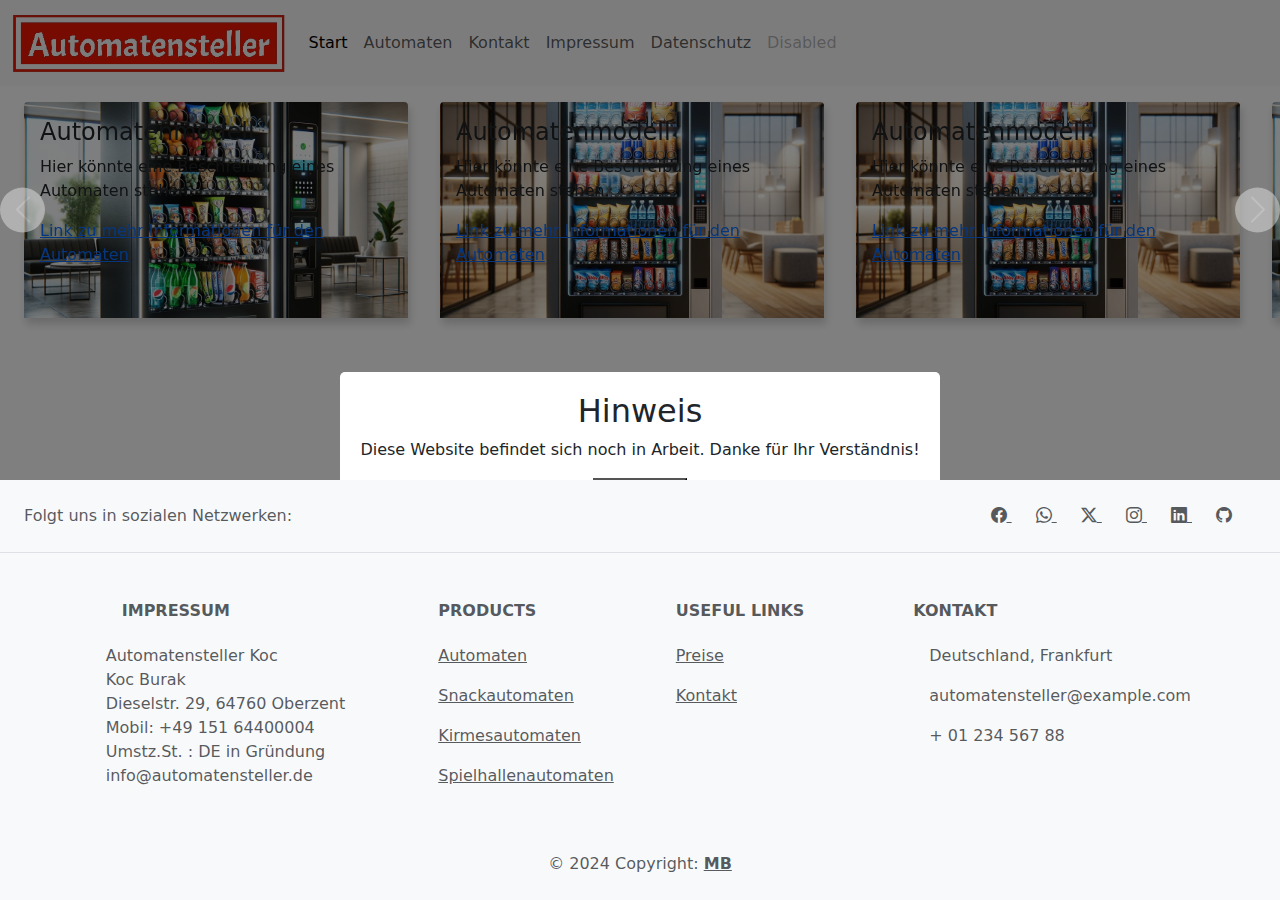
==== commit cd3b110a: "popup" ====
--- a/index.html
+++ b/index.html
@@ -74,7 +74,6 @@
         <div class="carousel-item">
             <div class="card">
                 <div class="img-wrapper" style="background-image: url('assets/stock/snackautomat2.webp');">
-                <!--<img src="assets/stock/snackautomat2.webp" class="card-img-top" alt="...">-->
                 </div>
                     <div class="card-body">
                         <h4 class="card-title">Automatenmodell</h4>
@@ -137,6 +136,15 @@
         <span class="carousel-control-next-icon" aria-hidden="true"></span>
         <span class="visually-hidden">Next</span>
     </button>
+</div>
+<!-- Popup Overlay -->
+<div id="popupOverlay" class="popup-overlay">
+    <!-- Popup Content -->
+    <div class="popup-content">
+        <h2>Hinweis</h2>
+        <p>Diese Website befindet sich noch in Arbeit. Danke für Ihr Verständnis!</p>
+        <button onclick="closePopup()">Schließen</button>
+    </div>
 </div>
 
 <!-- Footer -->
@@ -251,12 +259,13 @@
     <!-- Section: Links  -->
 
     <!-- Copyright -->
-    <div class="text-center p-4" style="background-color: rgba(0, 0, 0, 0.05);">
+    <div class="text-center p-4">
         © 2024 Copyright:
         <a class="text-reset fw-bold" href="www.maximilian.becker@gmail.com">MB</a>
     </div>
 </footer>
 <script src="scripts/index.js"></script>
+<script src="scripts/popup.js"></script>
 <script src="js/jquery-3.7.1.min.js"></script>
 <script src="https://cdn.jsdelivr.net/npm/bootstrap@5.3.2/dist/js/bootstrap.bundle.min.js"></script>
 </body>
--- a/style/style.css
+++ b/style/style.css
@@ -1,14 +1,5 @@
 
-@media screen and (min-width:576px) {
-    .carousel-inner {
-        display:flex;
-    }
-    .carousel-item {
-        display:block;
-        margin-right: 1rem;
-        flex: 0 0 calc(100%/3 - 1rem)
-    }
-}
+
 .img-wrapper {
     position: relative;
     width: 100%;
@@ -60,4 +51,60 @@
 }
 .carousel-control-prev:hover, .carousel-control-next:hover {
     opacity: 0.8;
+}
+
+footer {
+    position: fixed;
+    left: 0;
+    bottom: 0;
+    width: 100%;
+    background-color: #111010; /* Dunkelgrau, passen Sie diese Farbe nach Bedarf an */
+    color: rgb(20, 20, 20); /* Weiße Textfarbe */
+    text-align: center; /* Zentriert den Text, kann entfernt werden, wenn nicht gewünscht */
+}
+
+footer a {
+    color: white; /* Stellt sicher, dass Links ebenfalls weiß sind */
+}
+
+footer a:hover {
+    color: #ddd; /* Leicht helleres Grau beim Hover über Links, optional */
+}
+.popup-overlay {
+    position: fixed;
+    top: 0;
+    left: 0;
+    width: 100%;
+    height: 100%;
+    background: rgba(0, 0, 0, 0.5);
+    display: flex;
+    justify-content: center;
+    align-items: center;
+    visibility: hidden; /* Versteckt das Popup standardmäßig */
+    opacity: 0;
+    transition: visibility 0s, opacity 0.5s linear;
+}
+
+.popup-content {
+    background: white;
+    padding: 20px;
+    border-radius: 5px;
+    text-align: center;
+}
+
+/* Stil für das Sichtbarmachen des Popups */
+.show-popup {
+    visibility: visible;
+    opacity: 1;
+}
+
+@media screen and (min-width:576px) {
+    .carousel-inner {
+        display:flex;
+    }
+    .carousel-item {
+        display:block;
+        margin-right: 1rem;
+        flex: 0 0 calc(100%/3 - 1rem)
+    }
 }